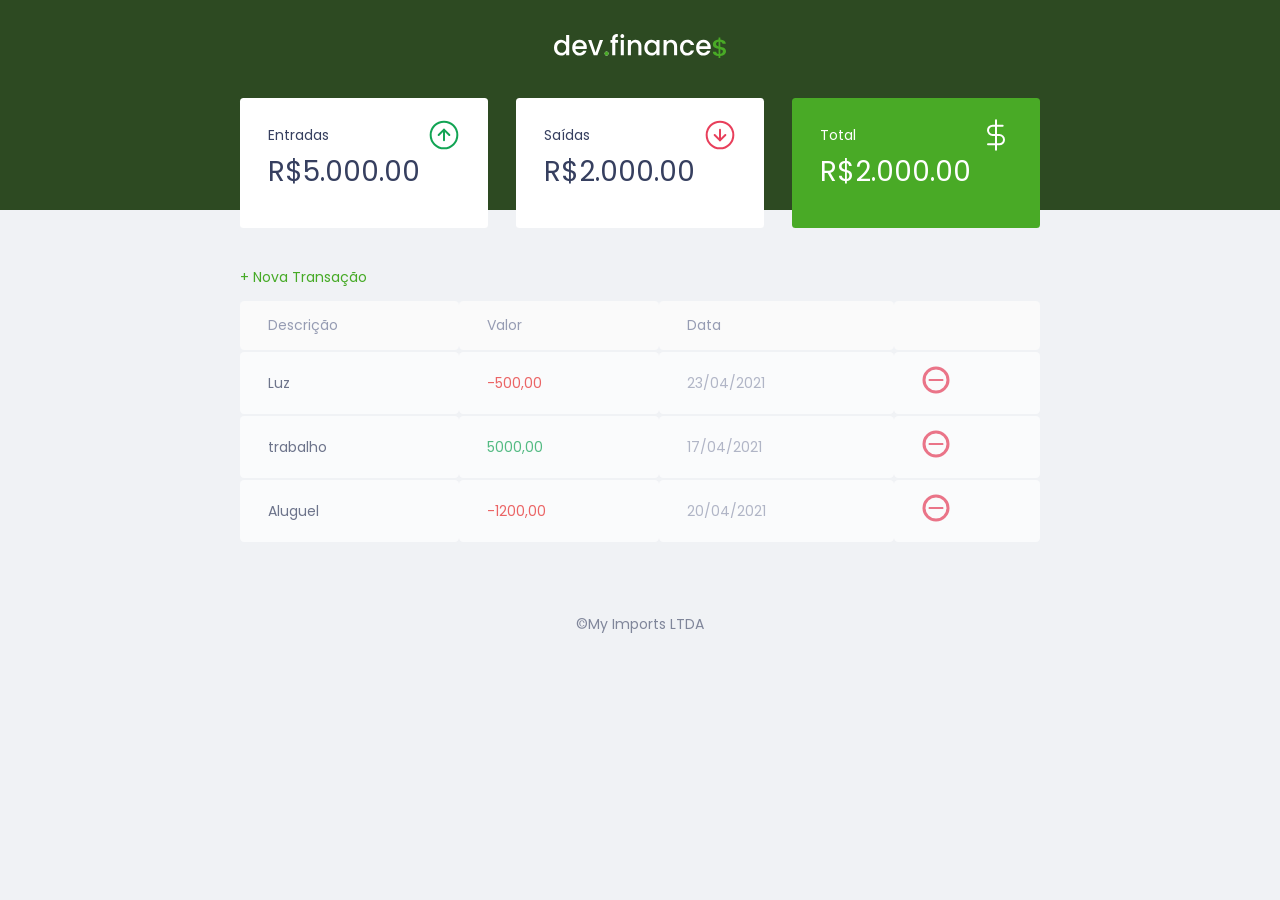
==== index.html @ dc14a53e "Update index.html" ====
<!DOCTYPE html>
<html lang="pt-br">

<head>
    <meta charset="UTF-8">
    <meta http-equiv="X-UA-Compatible" content="IE=edge">
    <meta name="viewport" content="width=device-width, initial-scale=1.0">
    <title>My Imports Finance's</title>

    <link rel="stylesheet" href="./style.css">
    <link rel="preconnect" href="https://fonts.googleapis.com">
    <link rel="preconnect" href="https://fonts.gstatic.com" crossorigin>
    <link href="https://fonts.googleapis.com/css2?family=Poppins:ital,wght@0,100;0,400;0,700;1,100;1,400;1,700&display=swap" rel="stylesheet">
</head>
<!-- Corpo -->

<body>
    <header>
        <h1><img src="./assets/logo.svg" alt="Logo My Imports Finance"></h1>
    </header>
    <main class="container">
        <section id="Balance">
            <h2 class="sr-only">Balanço</h2>
            <div class="card">
                <h3>
                    <span>Entradas</span>
                    <img src="./assets/income.svg" alt="Imagem de Entrada">
                    <!-- Audio escrição + Imagem -->
                </h3>
                <p>R$5.000.00</p>
            </div>

            <div class="card">
                <h3>
                    <span>Saídas</span>
                    <img src="./assets/expense.svg" alt="Imagem de Saida">
                    <!-- Audio escrição + Imagem -->
                </h3>
                <p>R$2.000.00</p>
            </div>

            <div class="card total">
                <h3>
                    <span>Total</span>
                    <img src="./assets/total.svg" alt="Imagem do total">
                    <!-- Audio escrição + Imagem -->
                </h3>
                <p>R$2.000.00</p>
            </div>
        </section>

        <!-- Sessão  -->
        <section id="transaction">
            <h2 class="sr-only">Transações </h2>
            <a href="#" onclick="Modal.open()" class="button new">+ Nova Transação</a>

            <!-- Tabela das Trasações -->
            <table id=data-table>
                <thead>
                    <tr>
                        <th>Descrição</th>
                        <th>Valor</th>
                        <th>Data</th>
                        <th></th>
                    </tr>
                </thead>
                <tbody>
                    <tr>
                        <td class="descripition">Luz</td>
                        <td class="expense">-500,00</td>
                        <td class="date">23/04/2021</td>
                        <td>
                            <img src="./assets/minus.svg" alt="Remover Transação">
                        </td>
                    </tr>
                    <tr>
                        <td class="descripition">trabalho</td>
                        <td class="income">5000,00</td>
                        <td class="date">17/04/2021</td>
                        <td>
                            <img src="./assets/minus.svg" alt="Remover Transação">
                        </td>
                    </tr>
                    <tr>
                        <td class="descripition">Aluguel</td>
                        <td class="expense">-1200,00</td>
                        <td class="date">20/04/2021</td>
                        <td>
                            <img src="./assets/minus.svg" alt="Remover Transação">
                        </td>
                    </tr>
                </tbody>
            </table>
        </section>
    </main>

    <!-- Modal -->
    <div class="modal-overlay ">
        <div class="modal">
            <div id="form">
                <h2>Nova Transação</h2>
                <form action="">
                    <div class="input-group">
                        <label class="sr-only" for="descripition">
                            Descrição</label>
                        <input type="text" id="descripition" name="descripition" placeholder="Descrição">
                    </div>

                    <div class="input-group">
                        <label class="sr-only" for="amount">
                            Valor
                        </label>
                        <input type="number" step="0.01" id="amount" name="amount" placeholder="0,00">
                        <small class="help msg">
                            Use o sinal - (negativo) para despesas e , (vírgula) para casas decimais
                        </small>
                        <h2 class="sr-only">Use o sinal - (negativo) para despesas e , (vírgula) para casas decimais</h2>
                    </div>

                    <div class="input-group">
                        <label class="sr-only" for="date">
                            Data
                        </label>
                        <input type="date" id="date" name="date" placeholder="Data">
                    </div>

                    <div class="input-group actions">
                        <a onclick="Modal.close()" href="#" class="button cancel">Cancelar</a>
                        <button>Salvar</button>
                    </div>
                </form>
            </div>
        </div>
    </div>

    <!-- Footer -->
    <footer>
        <p>©My Imports LTDA</p>
    </footer>

    <script>
        const Modal = {
            open() {
                // Abrir modal
                // Adicionar a classe para ao modal
                document
                    .querySelector('.modal-overlay')
                    .classList
                    .add('active')
            },
            close() {
                //fechar o modal
                //remover a classe active do modal
                document
                    .querySelector('.modal-overlay')
                    .classList
                    .remove('active')
            }
        }
    </script>
</body>

</html>
---- style.css ----
/* Global ============================ */

:root {
    --color-gray-cards: #363f5f;
    --color-button-transaction-hover: #3DD705;
    --color-button-transaction: #46aa26;
    --background-color-modal: #f0f2f5;
    --color-white: #ffffff;
    --color-green: #49AA26;
    --red: #e92929;
}

* {
    margin: 0;
    padding: 0;
    box-sizing: border-box;
}

body {
    background: var(--background-color-modal);
    font-family: 'poppins', sans-serif;
}

html {
    font-size: 93.75%;
    /* 15 px */
}

.sr-only {
    /*Esse Codico mantem visivel para pessoal com deficiencia */
    position: absolute;
    width: 1px;
    height: 1px;
    padding: 0;
    margin: -1px;
    overflow: hidden;
    clip: rect(0, 0, 0, 0, );
    white-space: nowrap;
    border-width: 0;
}

.container {
    width: min(90vw, 800px);
    margin: auto;
}


/* Titles ========================== */

h2 {
    margin-top: 3.2rem;
    margin-bottom: 0.8rem;
    color: var(--color-gray-cards);
    font-weight: normal;
    text-align: center;
}


/* Links e Buttuns ================= */

a {
    color: var(--color-button-transaction);
    text-decoration: none;
}

a:hover {
    color: var(--color-button-transaction-hover)
}

.button.new {
    display: inline-block;
    margin-bottom: 0.8rem;
    margin-top: .8rem;
}

button {
    width: 100%;
    height: 50px;
    border: none;
    color: var(--color-white);
    background-color: var(--color-green);
    padding: 0;
    border-radius: 0.25rem;
    cursor: pointer;
}

button:hover {
    background: var(--color-button-transaction-hover);
}

.button.cancel {
    color: var(--red);
    border: 2px var(--red) solid;
    border-radius: 0.25rem;
    width: 50px;
    height: 50px;
    display: flex;
    align-items: center;
    justify-content: center;
    opacity: 0.6;
}

.button.cancel:hover {
    opacity: 1;
}


/* Header ========================== */

header {
    background: #2D4A22;
    padding: 2rem 0 10rem;
    text-align: center;
}

#logo {
    color: #fff;
    font-weight: 100;
}


/* Balance ========================== */

#Balance {
    margin-top: -8rem;
}

#Balance h2 {
    /*Não coloca como variavel / leitor de tela*/
    color: #fff;
    margin-top: 0;
}


/* Cards ========================== */

.card {
    background: #fff;
    padding: 1.5rem 2rem;
    border-radius: 0.25rem;
    margin-bottom: 2rem;
    color: var(--color-gray-cards);
}

.card h3 {
    font-weight: normal;
    font-size: 1rem;
    display: flex;
    align-items: center;
    justify-content: center;
    justify-content: space-between;
}

.card p {
    font-size: 2rem;
    line-height: 3rem;
    margin-bottom: 1rem;
}

.card.total {
    background: var(--color-green);
    color: #fff
}

#transaction {
    display: block;
    width: 100%;
    overflow-x: auto;
}


/* Table ========================== */

#data-table {
    width: 100%;
    border-spacing: 0 0.15rem;
    color: #969cb3;
}

table tbody tr {
    opacity: 0.7;
}

table tbody tr:hover {
    opacity: 1;
    color: #969cd9;
}

table td {
    background: #fff;
    border-radius: 0.30rem;
    text-align: left;
    padding: 1rem 2rem;
}

table th {
    background: #fAfAfA;
    color: #969cb3;
    font-weight: normal;
    text-align: left;
    padding: 1rem 2rem;
    text-align: 2rem;
    border-radius: 0.30rem;
}

td.descripition {
    color: var(--color-gray-cards);
}

td.income {
    color: #12a454;
}

td.expense {
    color: #e92929;
}


/* Modal ========================== */

.modal-overlay {
    width: 100%;
    height: 100%;
    background-color: rgba(0, 0, 0, 0.7);
    position: fixed;
    top: 0;
    display: flex;
    align-items: center;
    justify-content: center;
    opacity: 0;
    visibility: hidden;
}

.modal-overlay.active {
    opacity: 1;
    visibility: visible;
}

.modal {
    background-color: var(--background-color-modal);
    padding: 2.4rem;
    max-width: 500px;
    max-height: 380px;
}


/* Form ============================ */

#form {
    max-width: 500px;
}

#form h2 {
    margin-top: 0;
}

#form form input {
    border: none;
    border-radius: 0.2rem;
    padding: .8rem;
    width: 100%;
}

.input-group {
    margin-top: 0.8rem;
}

.input-group small {
    opacity: 0.4;
}

.input-group.actions {
    display: flex;
    justify-content: space-between;
    align-items: center;
}

.input-group.actions .button,
.input-group.actions button {
    width: 48%;
}


/* Footer ========================== */

footer {
    margin: 5rem 0 2rem;
    text-align: center;
    color: var(--color-gray-cards);
    opacity: 0.6;
}


/* Reponsive */

@media (min-width: 800px) {
    /* 14px */
    html {
        font-size: 87.5%;
    }
    #Balance {
        display: grid;
        grid-template-columns: 1fr 1fr 1fr;
        gap: 2rem;
    }
}
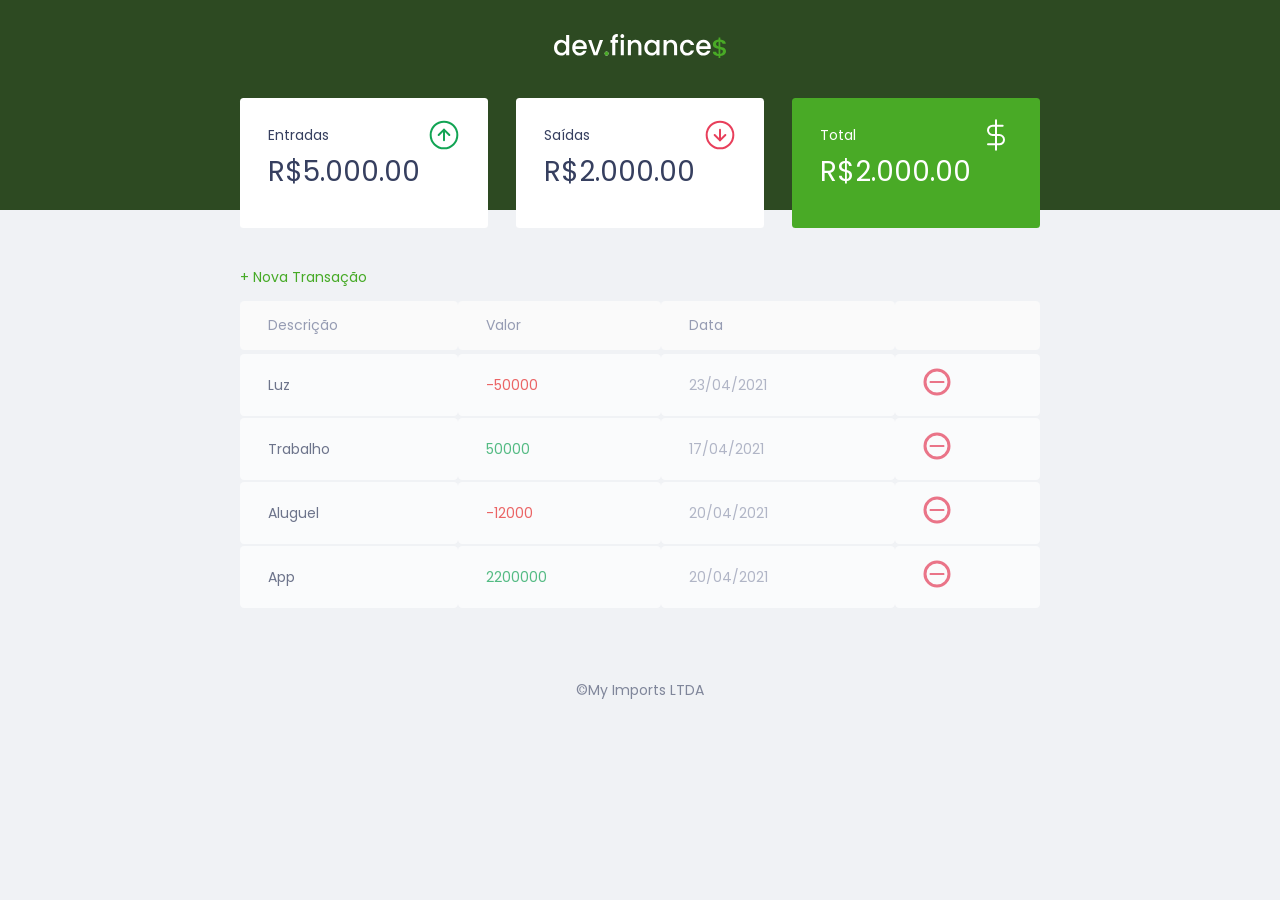
==== commit 39fdb0be: "UPDATE" ====
--- a/index.html
+++ b/index.html
@@ -66,28 +66,6 @@
                 </thead>
                 <tbody>
                     <tr>
-                        <td class="descripition">Luz</td>
-                        <td class="expense">-500,00</td>
-                        <td class="date">23/04/2021</td>
-                        <td>
-                            <img src="./assets/minus.svg" alt="Remover Transação">
-                        </td>
-                    </tr>
-                    <tr>
-                        <td class="descripition">trabalho</td>
-                        <td class="income">5000,00</td>
-                        <td class="date">17/04/2021</td>
-                        <td>
-                            <img src="./assets/minus.svg" alt="Remover Transação">
-                        </td>
-                    </tr>
-                    <tr>
-                        <td class="descripition">Aluguel</td>
-                        <td class="expense">-1200,00</td>
-                        <td class="date">20/04/2021</td>
-                        <td>
-                            <img src="./assets/minus.svg" alt="Remover Transação">
-                        </td>
                     </tr>
                 </tbody>
             </table>
@@ -138,26 +116,7 @@
         <p>©My Imports LTDA</p>
     </footer>
 
-    <script>
-        const Modal = {
-            open() {
-                // Abrir modal
-                // Adicionar a classe para ao modal
-                document
-                    .querySelector('.modal-overlay')
-                    .classList
-                    .add('active')
-            },
-            close() {
-                //fechar o modal
-                //remover a classe active do modal
-                document
-                    .querySelector('.modal-overlay')
-                    .classList
-                    .remove('active')
-            }
-        }
-    </script>
+    <script src="./Java script/Forms_JScript.JS"></script>
 </body>
 
 </html>
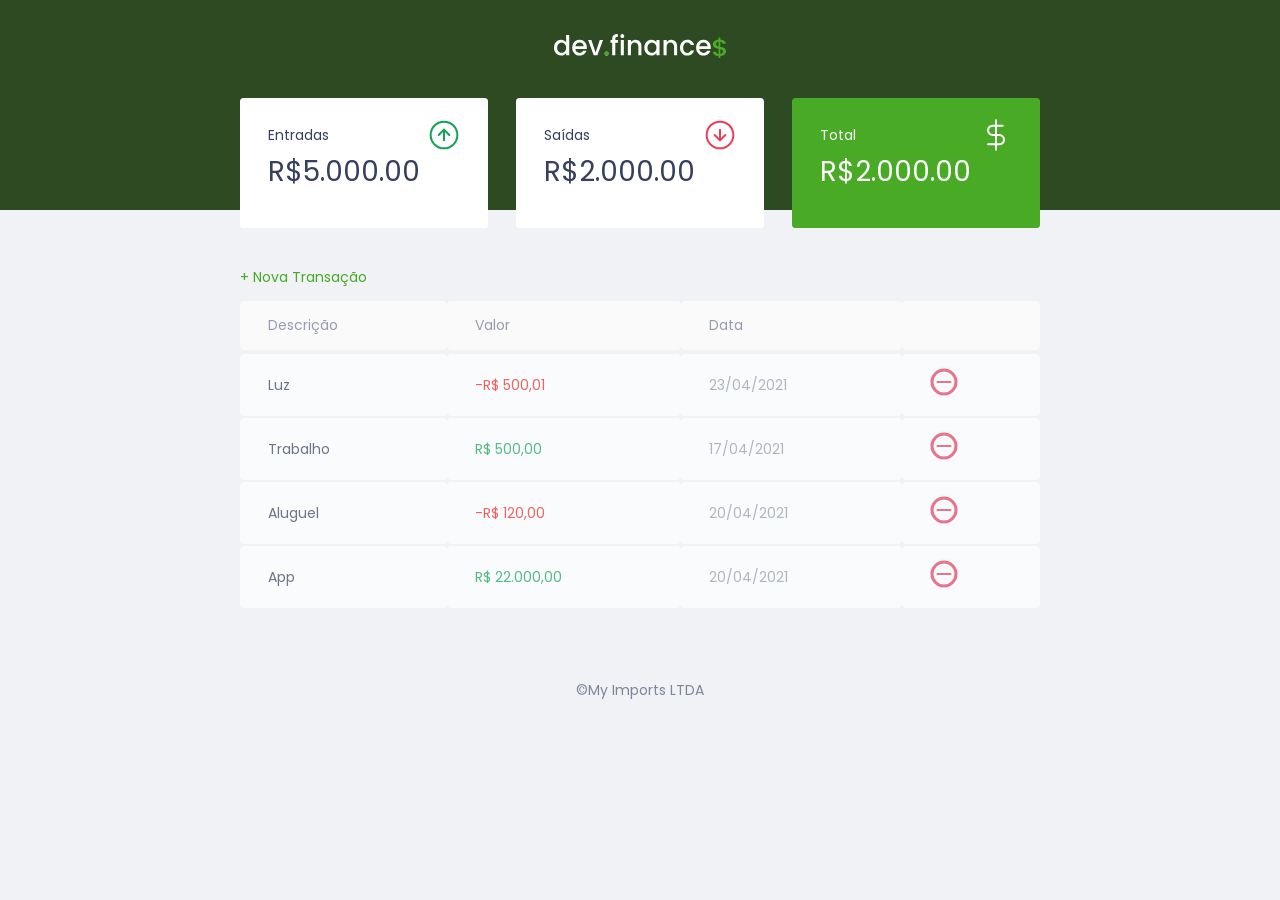
==== commit e8f9400a: "Update index.html" ====
--- a/index.html
+++ b/index.html
@@ -27,7 +27,7 @@
                     <img src="./assets/income.svg" alt="Imagem de Entrada">
                     <!-- Audio escrição + Imagem -->
                 </h3>
-                <p>R$5.000.00</p>
+                <p id="incomeDisplay">R$5.000.00</p>
             </div>
 
             <div class="card">
@@ -36,7 +36,7 @@
                     <img src="./assets/expense.svg" alt="Imagem de Saida">
                     <!-- Audio escrição + Imagem -->
                 </h3>
-                <p>R$2.000.00</p>
+                <p id="expensesDisplay">R$2.000.00</p>
             </div>
 
             <div class="card total">
@@ -45,7 +45,7 @@
                     <img src="./assets/total.svg" alt="Imagem do total">
                     <!-- Audio escrição + Imagem -->
                 </h3>
-                <p>R$2.000.00</p>
+                <p id="totalDisplay">R$2.000.00</p>
             </div>
         </section>
 
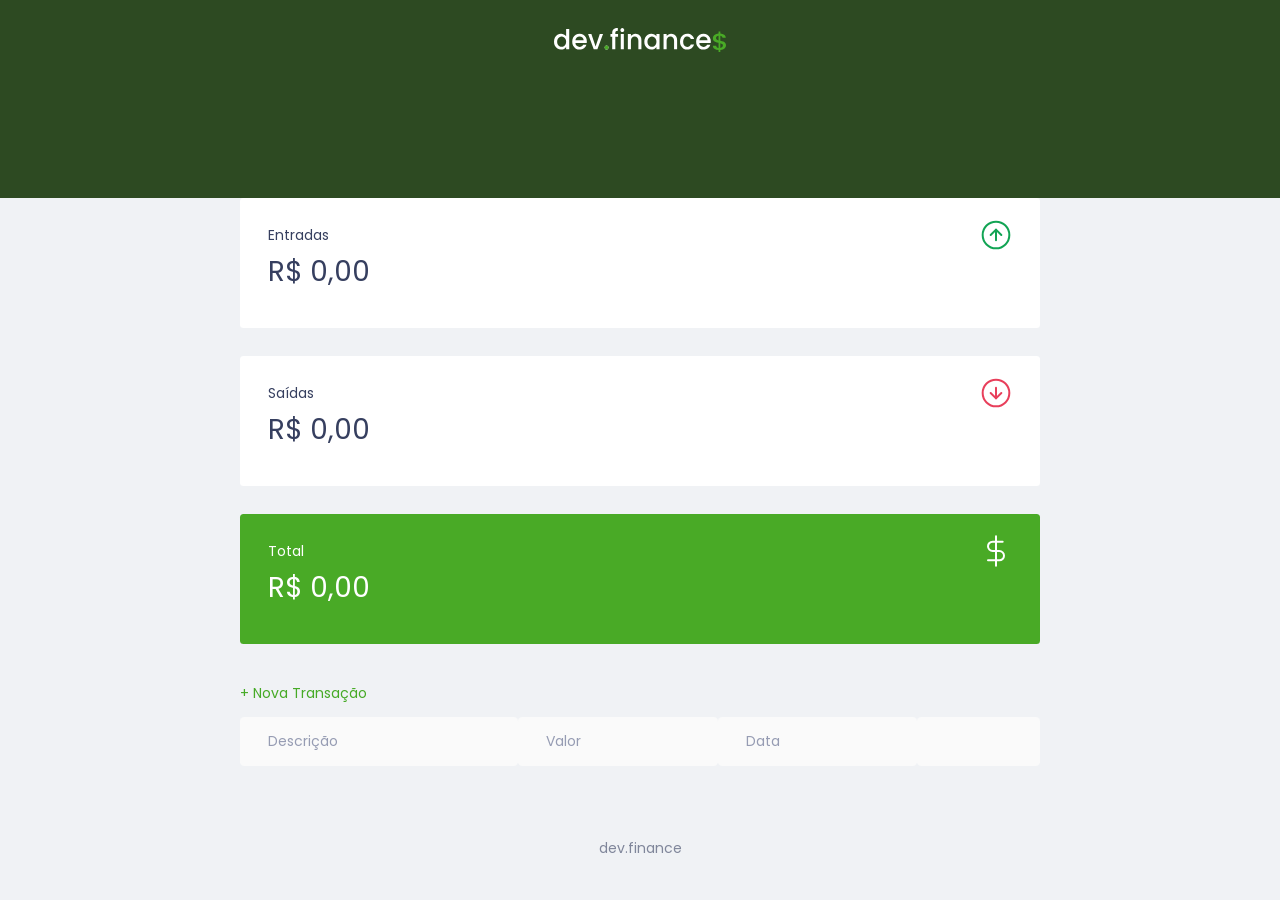
==== commit d6089b60: "Final Update" ====
--- a/index.html
+++ b/index.html
@@ -2,60 +2,62 @@
 <html lang="pt-br">
 
 <head>
-    <meta charset="UTF-8">
-    <meta http-equiv="X-UA-Compatible" content="IE=edge">
-    <meta name="viewport" content="width=device-width, initial-scale=1.0">
-    <title>My Imports Finance's</title>
+    <meta charset="UTF-8" />
+    <meta name="viewport" content="width=device-width, initial-scale=1.0" />
+    <title>dev.finance</title>
 
     <link rel="stylesheet" href="./style.css">
-    <link rel="preconnect" href="https://fonts.googleapis.com">
-    <link rel="preconnect" href="https://fonts.gstatic.com" crossorigin>
+    <link rel="preconnect" href="https://fonts.gstatic.com">
     <link href="https://fonts.googleapis.com/css2?family=Poppins:ital,wght@0,100;0,400;0,700;1,100;1,400;1,700&display=swap" rel="stylesheet">
 </head>
-<!-- Corpo -->
 
 <body>
     <header>
-        <h1><img src="./assets/logo.svg" alt="Logo My Imports Finance"></h1>
+        <img src="./assets/logo.svg" alt="Logo Dev Finance">
     </header>
+
     <main class="container">
-        <section id="Balance">
+        <section id="balance">
             <h2 class="sr-only">Balanço</h2>
+
             <div class="card">
                 <h3>
-                    <span>Entradas</span>
-                    <img src="./assets/income.svg" alt="Imagem de Entrada">
-                    <!-- Audio escrição + Imagem -->
+                    <span>
+                        Entradas
+                    </span>
+                    <img src="./assets/income.svg" alt="Image de entradas">
                 </h3>
-                <p id="incomeDisplay">R$5.000.00</p>
+                <p id="incomeDisplay">R$ 0,00</p>
             </div>
 
             <div class="card">
                 <h3>
-                    <span>Saídas</span>
-                    <img src="./assets/expense.svg" alt="Imagem de Saida">
-                    <!-- Audio escrição + Imagem -->
+                    <span>
+                        Saídas
+                    </span>
+                    <img src="./assets/expense.svg" alt="Image de saídas">
                 </h3>
-                <p id="expensesDisplay">R$2.000.00</p>
+                <p id="expenseDisplay">R$ 0,00</p>
             </div>
 
             <div class="card total">
                 <h3>
-                    <span>Total</span>
-                    <img src="./assets/total.svg" alt="Imagem do total">
-                    <!-- Audio escrição + Imagem -->
+                    <span>
+                        Total
+                    </span>
+                    <img src="./assets/total.svg" alt="Image de total">
                 </h3>
-                <p id="totalDisplay">R$2.000.00</p>
+                <p id="totalDisplay">R$ 0,00</p>
             </div>
+
         </section>
 
-        <!-- Sessão  -->
         <section id="transaction">
-            <h2 class="sr-only">Transações </h2>
+            <h2 class="sr-only">Transações</h2>
+
             <a href="#" onclick="Modal.open()" class="button new">+ Nova Transação</a>
 
-            <!-- Tabela das Trasações -->
-            <table id=data-table>
+            <table id="data-table">
                 <thead>
                     <tr>
                         <th>Descrição</th>
@@ -65,41 +67,31 @@
                     </tr>
                 </thead>
                 <tbody>
-                    <tr>
-                    </tr>
                 </tbody>
             </table>
         </section>
     </main>
 
-    <!-- Modal -->
-    <div class="modal-overlay ">
+    <div class="modal-overlay">
         <div class="modal">
             <div id="form">
                 <h2>Nova Transação</h2>
-                <form action="">
+                <form action="" onsubmit="Form.submit(event)">
                     <div class="input-group">
-                        <label class="sr-only" for="descripition">
-                            Descrição</label>
-                        <input type="text" id="descripition" name="descripition" placeholder="Descrição">
+                        <label class="sr-only" for="description">Descrição</label>
+                        <input type="text" id="description" name="description" placeholder="Descrição" />
                     </div>
 
                     <div class="input-group">
-                        <label class="sr-only" for="amount">
-                            Valor
-                        </label>
-                        <input type="number" step="0.01" id="amount" name="amount" placeholder="0,00">
-                        <small class="help msg">
-                            Use o sinal - (negativo) para despesas e , (vírgula) para casas decimais
-                        </small>
-                        <h2 class="sr-only">Use o sinal - (negativo) para despesas e , (vírgula) para casas decimais</h2>
+                        <label class="sr-only" for="amount">Valor</label>
+                        <input type="number" step="0.01" id="amount" name="amount" placeholder="0,00" />
+                        <small class="help">Use o sinal - (negativo) para despesas e , (vírgula) para casas
+                            decimais</small>
                     </div>
 
                     <div class="input-group">
-                        <label class="sr-only" for="date">
-                            Data
-                        </label>
-                        <input type="date" id="date" name="date" placeholder="Data">
+                        <label class="sr-only" for="date">Data</label>
+                        <input type="date" id="date" name="date" />
                     </div>
 
                     <div class="input-group actions">
@@ -111,9 +103,8 @@
         </div>
     </div>
 
-    <!-- Footer -->
     <footer>
-        <p>©My Imports LTDA</p>
+        <p>dev.finance</p>
     </footer>
 
     <script src="./Java script/Forms_JScript.JS"></script>
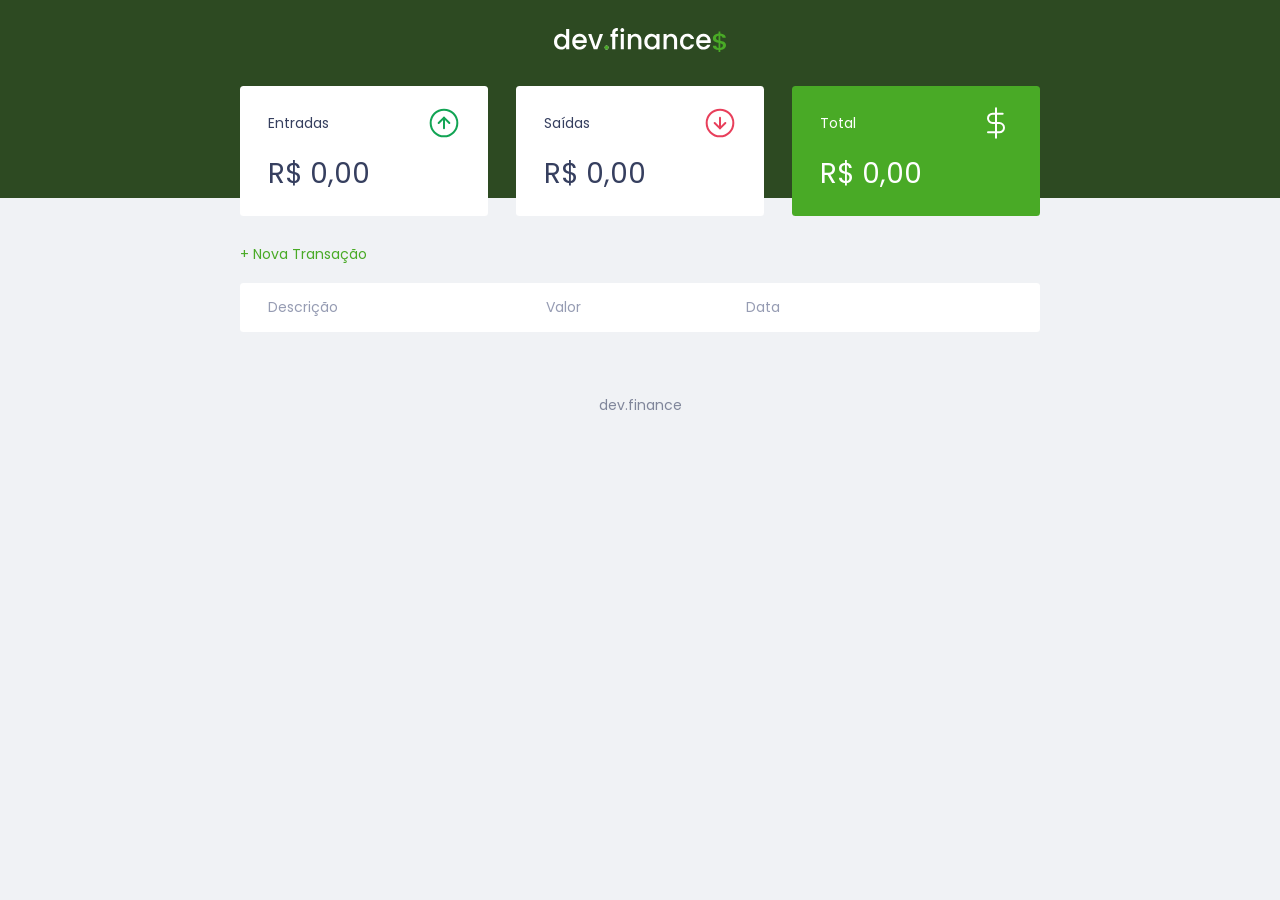
==== commit 2d3cf612: "index" ====
--- a/index.html
+++ b/index.html
@@ -6,14 +6,14 @@
     <meta name="viewport" content="width=device-width, initial-scale=1.0" />
     <title>dev.finance</title>
 
-    <link rel="stylesheet" href="./style.css">
+    <link rel="stylesheet" href="../Css/style.css">
     <link rel="preconnect" href="https://fonts.gstatic.com">
     <link href="https://fonts.googleapis.com/css2?family=Poppins:ital,wght@0,100;0,400;0,700;1,100;1,400;1,700&display=swap" rel="stylesheet">
 </head>
 
 <body>
     <header>
-        <img src="./assets/logo.svg" alt="Logo Dev Finance">
+        <img src="../assets/logo.svg" alt="Logo Dev Finance">
     </header>
 
     <main class="container">
@@ -25,7 +25,7 @@
                     <span>
                         Entradas
                     </span>
-                    <img src="./assets/income.svg" alt="Image de entradas">
+                    <img src="../assets/income.svg" alt="Image de entradas">
                 </h3>
                 <p id="incomeDisplay">R$ 0,00</p>
             </div>
@@ -35,7 +35,7 @@
                     <span>
                         Saídas
                     </span>
-                    <img src="./assets/expense.svg" alt="Image de saídas">
+                    <img src="../assets/expense.svg" alt="Image de saídas">
                 </h3>
                 <p id="expenseDisplay">R$ 0,00</p>
             </div>
@@ -45,7 +45,7 @@
                     <span>
                         Total
                     </span>
-                    <img src="./assets/total.svg" alt="Image de total">
+                    <img src="../assets/total.svg" alt="Image de total">
                 </h3>
                 <p id="totalDisplay">R$ 0,00</p>
             </div>
@@ -107,7 +107,7 @@
         <p>dev.finance</p>
     </footer>
 
-    <script src="./Java script/Forms_JScript.JS"></script>
+    <script src="./JS/Forms_JScript.JS"></script>
 </body>
 
 </html>
--- a/Css/style.css
+++ b/Css/style.css
@@ -0,0 +1,302 @@
+/* Global ===================== */
+
+:root {
+    --dark-blue: #363f5f;
+    --green: #49AA26;
+    --light-green: #3dd705;
+    --red: #e92929;
+}
+
+* {
+    margin: 0;
+    padding: 0;
+    box-sizing: border-box;
+}
+
+html {
+    font-size: 93.75%;
+    /* 15px */
+}
+
+body {
+    background: #f0f2f5;
+    font-family: 'Poppins', sans-serif
+}
+
+.sr-only {
+    position: absolute;
+    width: 1px;
+    height: 1px;
+    padding: 0;
+    margin: -1px;
+    overflow: hidden;
+    clip: rect(0, 0, 0, 0);
+    white-space: nowrap;
+    border-width: 0;
+}
+
+.container {
+    width: min(90vw, 800px);
+    margin: auto;
+}
+
+
+/* Titles ===================== */
+
+h2 {
+    margin-top: 3.2rem;
+    margin-bottom: 0.8rem;
+    color: var(--dark-blue);
+    font-weight: normal;
+}
+
+
+/* Links & Buttons ===================== */
+
+a {
+    color: var(--green);
+    text-decoration: none;
+}
+
+a:hover {
+    color: var(--light-green);
+}
+
+button {
+    width: 100%;
+    height: 50px;
+    border: none;
+    color: white;
+    background: var(--green);
+    padding: 0;
+    border-radius: 0.25rem;
+    cursor: pointer;
+}
+
+button:hover {
+    background: var(--light-green);
+}
+
+.button.new {
+    display: inline-block;
+    margin-bottom: .8rem;
+}
+
+.button.cancel {
+    color: var(--red);
+    border: 2px var(--red) solid;
+    border-radius: 0.25rem;
+    height: 50px;
+    display: flex;
+    align-items: center;
+    justify-content: center;
+    opacity: 0.6;
+}
+
+.button.cancel:hover {
+    opacity: 1;
+}
+
+
+/* Header ===================== */
+
+header {
+    background: #2D4A22;
+    padding: 2rem 0 10rem;
+    text-align: center;
+}
+
+#logo {
+    color: #fff;
+    font-weight: 100;
+}
+
+
+/* Balance ===================== */
+
+#balance {
+    margin-top: -8rem;
+}
+
+#balance h2 {
+    color: white;
+    margin-top: 0;
+}
+
+
+/* Cards ===================== */
+
+.card {
+    background: white;
+    padding: 1.5rem 2rem;
+    border-radius: 0.25rem;
+    margin-bottom: 2rem;
+    color: var(--dark-blue);
+}
+
+.card h3 {
+    font-weight: normal;
+    font-size: 1rem;
+    display: flex;
+    align-items: center;
+    justify-content: space-between;
+}
+
+.card p {
+    font-size: 2rem;
+    line-height: 3rem;
+    white-space: nowrap;
+    margin-top: 1rem;
+}
+
+.card.total {
+    background: var(--green);
+    color: white;
+}
+
+
+/* Table ===================== */
+
+#transaction {
+    display: block;
+    width: 100%;
+    overflow-x: auto;
+}
+
+#data-table {
+    width: 100%;
+    border-spacing: 0 0.5rem;
+    color: #969cb3;
+}
+
+table thead tr th:first-child,
+table tbody tr td:first-child {
+    border-radius: 0.25rem 0 0 0.25rem;
+}
+
+table thead tr th:last-child,
+table tbody tr td:last-child {
+    border-radius: 0 0.25rem 0.25rem 0;
+}
+
+table thead th {
+    background: white;
+    font-weight: normal;
+    padding: 1rem 2rem;
+    text-align: left;
+}
+
+table tbody tr {
+    opacity: 0.7
+}
+
+table tbody tr:hover {
+    opacity: 1
+}
+
+table tbody td {
+    background: white;
+    padding: 1rem 2rem;
+}
+
+td.description {
+    color: var(--dark-blue);
+}
+
+td.income {
+    color: #12a454;
+}
+
+td.expense {
+    color: #e92929;
+}
+
+
+/* Modal ===================== */
+
+.modal-overlay {
+    width: 100%;
+    height: 100%;
+    background-color: rgba(0, 0, 0, 0.7);
+    position: fixed;
+    top: 0;
+    display: flex;
+    align-items: center;
+    justify-content: center;
+    opacity: 0;
+    visibility: hidden;
+    z-index: 999;
+}
+
+.modal-overlay.active {
+    opacity: 1;
+    visibility: visible;
+}
+
+.modal {
+    background: #F0F2f5;
+    padding: 2.4rem;
+    position: relative;
+    z-index: 1;
+}
+
+
+/* Form ===================== */
+
+#form {
+    max-width: 500px;
+}
+
+#form h2 {
+    margin-top: 0;
+}
+
+input {
+    border: none;
+    border-radius: 0.2rem;
+    padding: 0.8rem;
+    width: 100%;
+}
+
+.input-group {
+    margin-top: 0.8rem;
+}
+
+.input-group .help {
+    opacity: 0.4;
+}
+
+.input-group.actions {
+    display: flex;
+    justify-content: space-between;
+    align-items: center;
+}
+
+.input-group.actions .button,
+.input-group.actions button {
+    width: 48%;
+}
+
+
+/* Footer ===================== */
+
+footer {
+    text-align: center;
+    padding: 4rem 0 2rem;
+    color: var(--dark-blue);
+    opacity: 0.6;
+}
+
+
+/* Responsive ===================== */
+
+@media (min-width: 800px) {
+    html {
+        font-size: 87.5%;
+    }
+    #balance {
+        display: grid;
+        grid-template-columns: repeat(3, 1fr);
+        gap: 2rem;
+    }
+}
